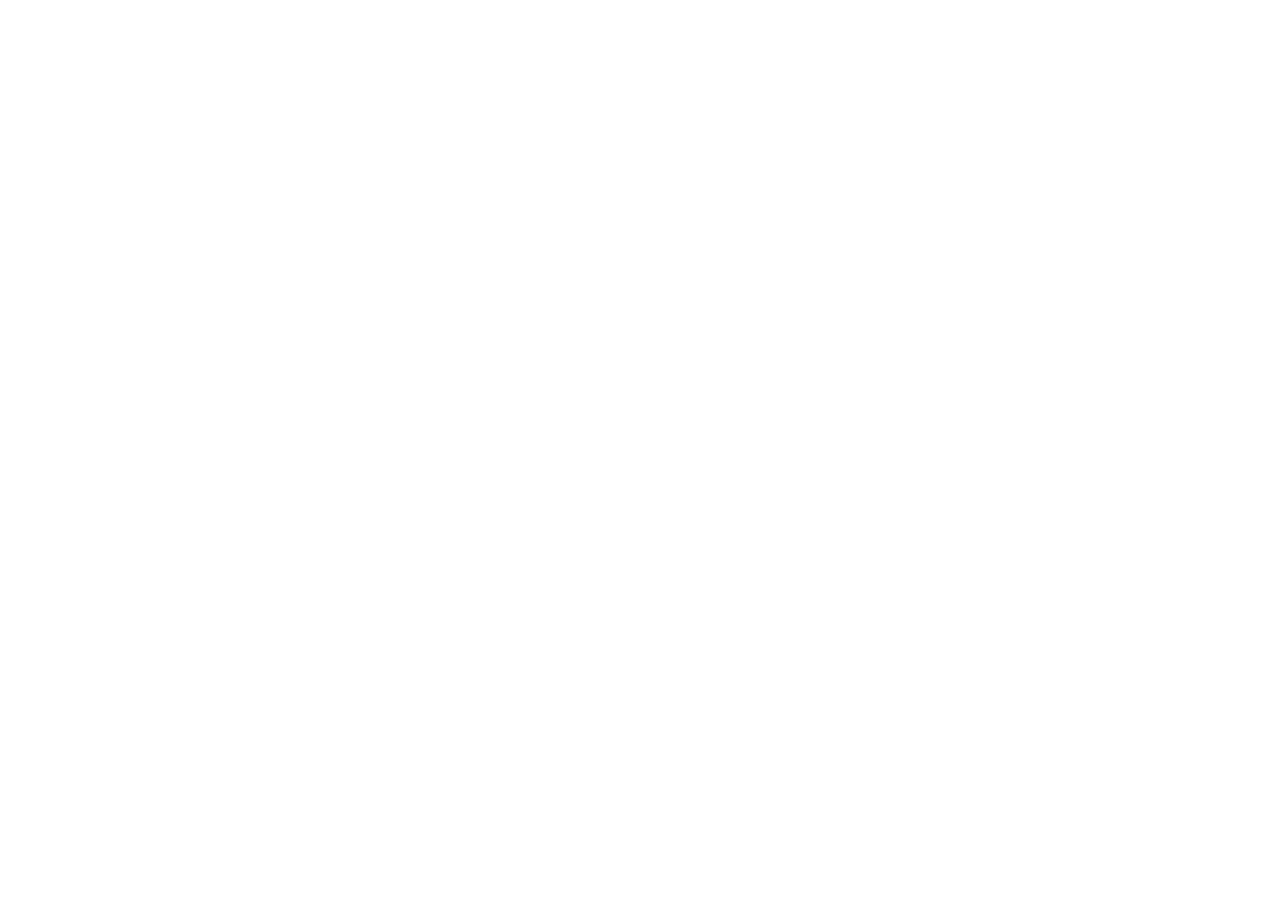
==== blog-post.html @ 4310848a "Done menu enhanced" ====
<!DOCTYPE html>
<html lang="en">
<head>
    <meta charset="UTF-8">
    <meta name="viewport" content="width=device-width, initial-scale=1.0">
    <link rel="stylesheet" href="./css/reset.css">
    <link rel="stylesheet" href="./css/styles.css">
    <title></title>
</head>
<body>
    
</body>
</html>
---- css/styles.css ----
body {
    margin: 0;
    font-family: system-ui, -apple-system, BlinkMacSystemFont, 'Segoe UI', Roboto, Oxygen, Ubuntu, Cantarell, 'Open Sans', 'Helvetica Neue', sans-serif;
    font-size: 100%;
    line-height: 1.6;
}

.index-page {
    background: rgb(154, 238, 255);
}

.index {
    background-color: bisque;
    max-width: 40%;
    padding: 30px;
    margin-right: auto;
    margin-left: auto;
}

.index h1 { 
    color: rgb(151, 109, 5);
    text-align: center;
    font-size: 3rem;
    font-weight: 800;
}

.index ul {
    font-size: 1.2rem;
    list-style: disc;
    padding-left: 30px;
}

.index ul li a{
    text-decoration: none;
    color: rgb(206, 153, 19);
    font-weight: 500;
}

.index ul li a:hover {
    color: rgb(151, 109, 5);
}

.index ul li a:active {
    color: red;
}

.menu-page {
    background-image: url(https://storage.needpix.com/rsynced_images/light-blue-background.jpg);
}

.menu {
    background: rgb(104, 203, 230);
    padding: 0 30px;
    text-align: center;
}

.menu ul li {
    display: inline-block;
}

.menu ul li:not(:last-child)::after{
    content: "";
    height:50px;
    border-right: 2px solid black;
    display: inline-block;
    vertical-align: middle;
}

.menu ul li a {
    text-decoration: none;
    color: black;
    font-size: 1.5rem;
    font-weight: 500;
    padding: 30px 10px;
    display: inline-block;
    vertical-align: middle;
}

.menu ul li a:hover {
    background-color: #fff;
}

.menu ul li a:active {
    color: red;
    background-color: #fff;
}

.menu ul li a::before {
    content: "\f0d7 ";
    font-family: "Font Awesome 7 Free";
    font-weight: 900;
    display: inline-block;
}
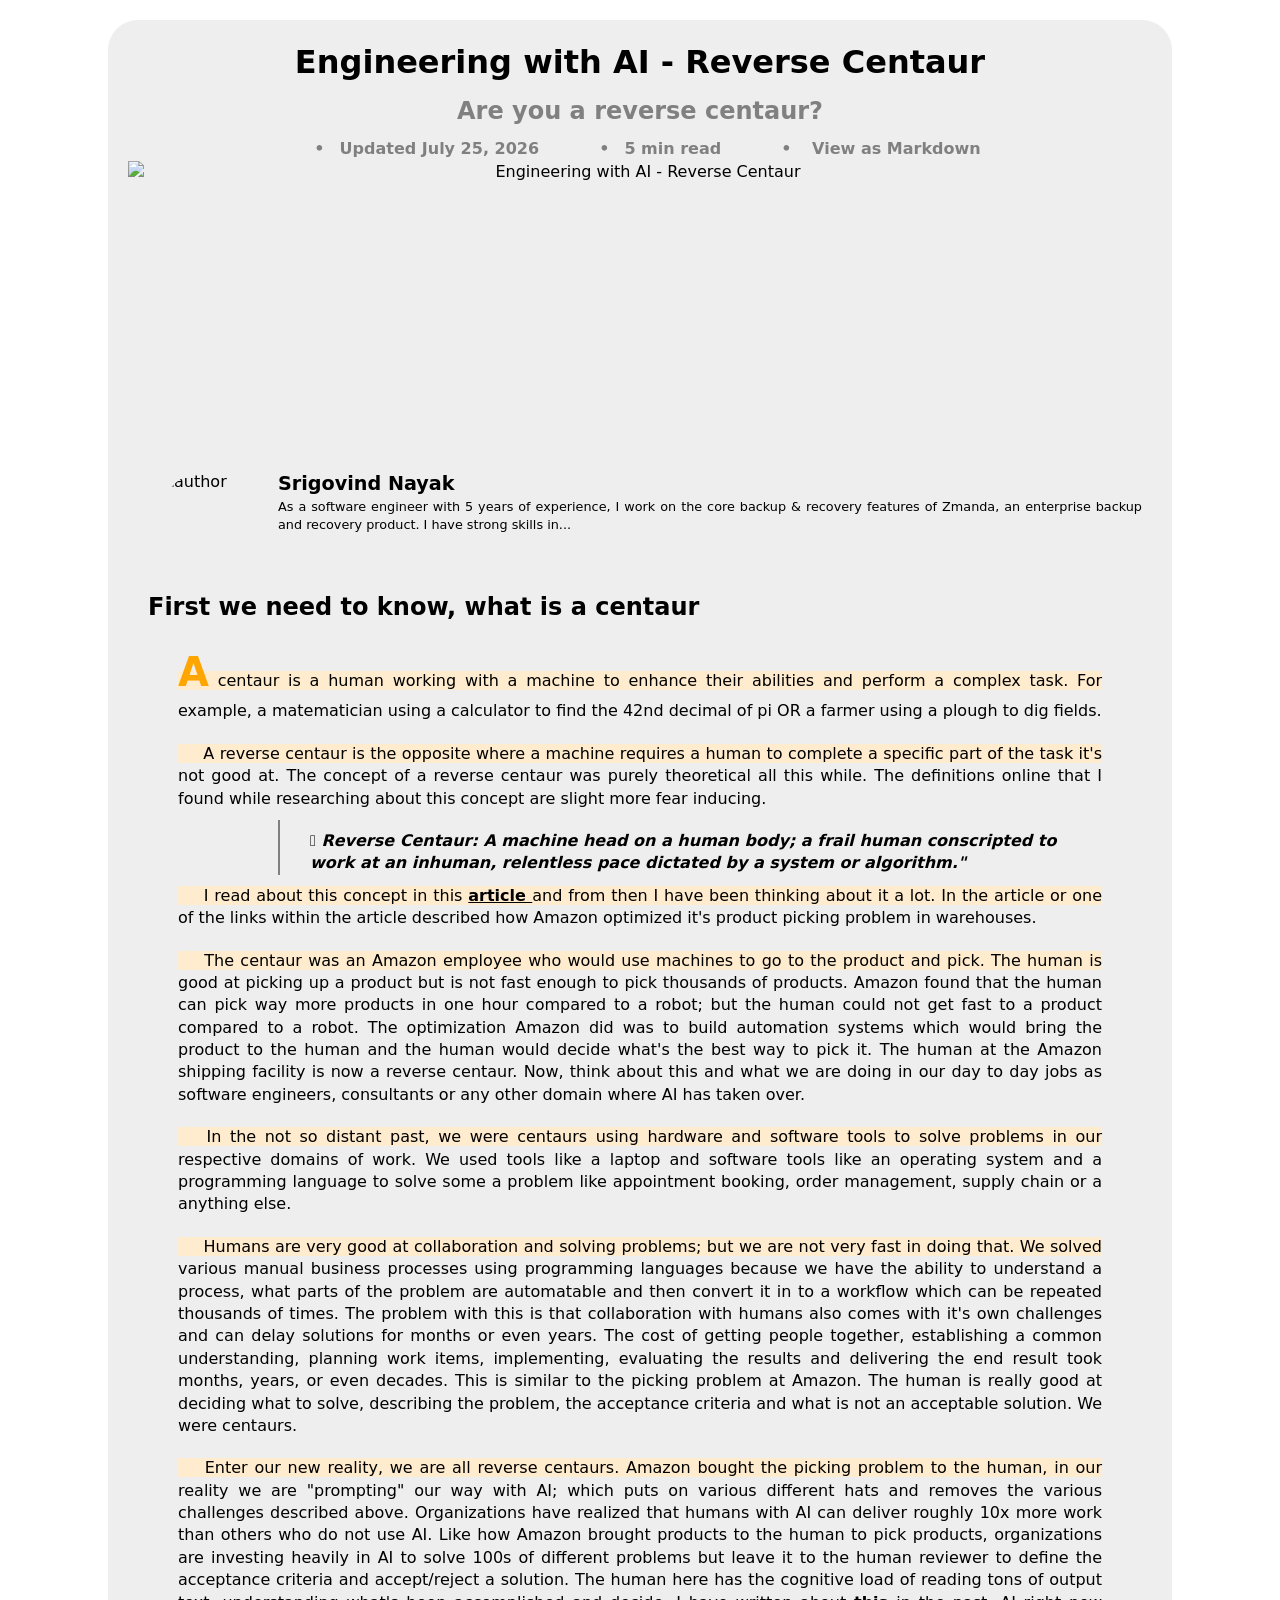
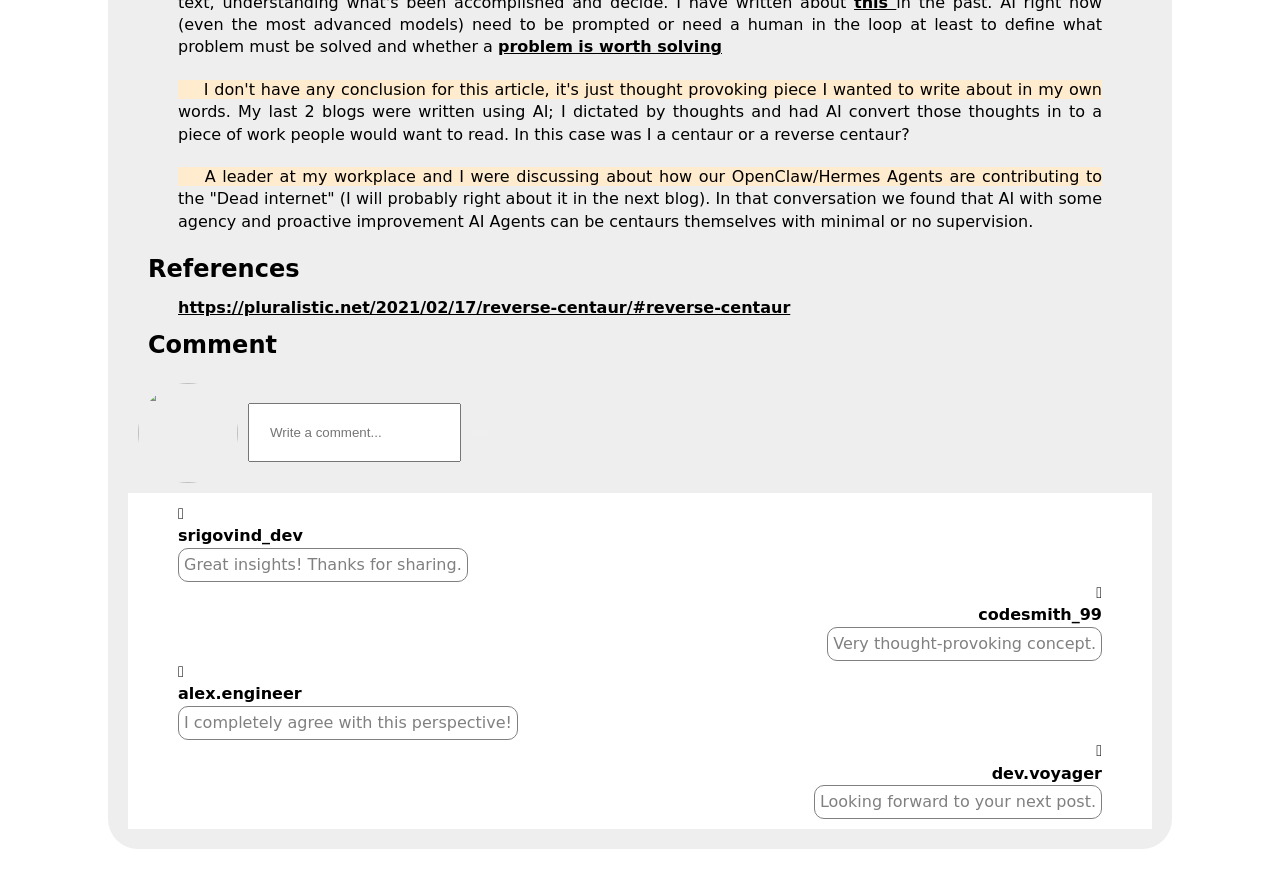
==== commit cdbfe0ee: "Done blog-post" ====
--- a/blog-post.html
+++ b/blog-post.html
@@ -1,13 +1,220 @@
-<!DOCTYPE html>
+<!doctype html>
 <html lang="en">
-<head>
-    <meta charset="UTF-8">
-    <meta name="viewport" content="width=device-width, initial-scale=1.0">
-    <link rel="stylesheet" href="./css/reset.css">
-    <link rel="stylesheet" href="./css/styles.css">
-    <title></title>
-</head>
-<body>
-    
-</body>
-</html>+    <head>
+        <meta charset="UTF-8" />
+        <meta name="viewport" content="width=device-width, initial-scale=1.0" />
+        <link rel="stylesheet" href="./css/reset.css" />
+        <link rel="stylesheet" href="./css/styles.css" />
+        <link
+            rel="stylesheet"
+            href="https://cdnjs.cloudflare.com/ajax/libs/font-awesome/7.3.0/css/all.min.css"
+            integrity="sha512-ApSLB1Pd3/bZN8fWB/RG9YhN/7bd9Hkf3AGaE2mPfebjrxagjuBtx2GcgdqIlJkUzwylBo61r9Xa9NmgBI0swA=="
+            crossorigin="anonymous"
+            referrerpolicy="no-referrer"
+        />
+        <title>BLOG</title>
+    </head>
+    <body class="blog-page">
+        <div class="blog">
+            <div class="heading">
+                <h1>Engineering with AI - Reverse Centaur</h1>
+                <h2>Are you a reverse centaur?</h2>
+                <p>Updated July 25, 2026</p>
+                <p>5 min read</p>
+                <p>
+                    <a
+                        target="_blank"
+                        href="https://blog.srigovindnayak.com/engineering-with-ai-reverse-centaur.md"
+                        >View as Markdown
+                    </a>
+                </p>
+                <img
+                    src="https://blog.srigovindnayak.com/_next/image?url=https%3A%2F%2Fcdn.hashnode.com%2Fuploads%2Fcovers%2F61826c2dfd5d634d016953c1%2F0993d8db-e888-4c26-821f-f14bc7c1bd31.png&w=3840&q=75"
+                    alt="Engineering with AI - Reverse Centaur"
+                />
+            </div>
+
+            <div class="content">
+                <div class="author">
+                    <img
+                        src="https://cdn.hashnode.com/res/hashnode/image/upload/v1699814860195/W0k7ZUknM.jpeg?auto=compress,format&format=webp"
+                        alt="author"
+                    />
+                    <h1>
+                        <a
+                            target="_blank"
+                            href="https://hashnode.com/@konidev20"
+                            >Srigovind Nayak</a
+                        >
+                    </h1>
+                    <p>
+                        As a software engineer with 5 years of experience, I
+                        work on the core backup & recovery features of Zmanda,
+                        an enterprise backup and recovery product. I have strong
+                        skills in...
+                    </p>
+                </div>
+                <div class="main">
+                    <h2>First we need to know, what is a centaur</h1>
+                    <p>
+                        A centaur is a human working with a machine to enhance
+                        their abilities and perform a complex task. For example,
+                        a matematician using a calculator to find the 42nd
+                        decimal of pi OR a farmer using a plough to dig fields.
+                    </p>
+                    <p>
+                        A reverse centaur is the opposite where a machine
+                        requires a human to complete a specific part of the task
+                        it's not good at. The concept of a reverse centaur was
+                        purely theoretical all this while. The definitions
+                        online that I found while researching about this concept
+                        are slight more fear inducing.
+                    </p>
+                    <blockquote>
+                        Reverse Centaur: A machine head on a human body; a frail
+                        human conscripted to work at an inhuman, relentless pace
+                        dictated by a system or algorithm."
+                    </blockquote>
+                    <p>
+                        I read about this concept in this
+                        <a
+                            target="_blank"
+                            href="https://pluralistic.net/2021/02/17/reverse-centaur/#reverse-centaur"
+                        >
+                            article
+                        </a>
+                        and from then I have been thinking about it a lot. In
+                        the article or one of the links within the article
+                        described how Amazon optimized it's product picking
+                        problem in warehouses.
+                    </p>
+                    <p>
+                        The centaur was an Amazon employee who would use
+                        machines to go to the product and pick. The human is
+                        good at picking up a product but is not fast enough to
+                        pick thousands of products. Amazon found that the human
+                        can pick way more products in one hour compared to a
+                        robot; but the human could not get fast to a product
+                        compared to a robot. The optimization Amazon did was to
+                        build automation systems which would bring the product
+                        to the human and the human would decide what's the best
+                        way to pick it. The human at the Amazon shipping
+                        facility is now a reverse centaur. Now, think about this
+                        and what we are doing in our day to day jobs as software
+                        engineers, consultants or any other domain where AI has
+                        taken over.
+                    </p>
+                    <p>
+                        In the not so distant past, we were centaurs using
+                        hardware and software tools to solve problems in our
+                        respective domains of work. We used tools like a laptop
+                        and software tools like an operating system and a
+                        programming language to solve some a problem like
+                        appointment booking, order management, supply chain or a
+                        anything else.
+                    </p>
+                    <p>
+                        Humans are very good at collaboration and solving
+                        problems; but we are not very fast in doing that. We
+                        solved various manual business processes using
+                        programming languages because we have the ability to
+                        understand a process, what parts of the problem are
+                        automatable and then convert it in to a workflow which
+                        can be repeated thousands of times. The problem with
+                        this is that collaboration with humans also comes with
+                        it's own challenges and can delay solutions for months
+                        or even years. The cost of getting people together,
+                        establishing a common understanding, planning work
+                        items, implementing, evaluating the results and
+                        delivering the end result took months, years, or even
+                        decades. This is similar to the picking problem at
+                        Amazon. The human is really good at deciding what to
+                        solve, describing the problem, the acceptance criteria
+                        and what is not an acceptable solution. We were
+                        centaurs.
+                    </p>
+                    <p>
+                        Enter our new reality, we are all reverse centaurs.
+                        Amazon bought the picking problem to the human, in our
+                        reality we are "prompting" our way with AI; which puts
+                        on various different hats and removes the various
+                        challenges described above. Organizations have realized
+                        that humans with AI can deliver roughly 10x more work
+                        than others who do not use AI. Like how Amazon brought
+                        products to the human to pick products, organizations
+                        are investing heavily in AI to solve 100s of different
+                        problems but leave it to the human reviewer to define
+                        the acceptance criteria and accept/reject a solution.
+                        The human here has the cognitive load of reading tons of
+                        output text, understanding what's been accomplished and
+                        decide. I have written about
+                        <a
+                            target="_blank"
+                            href="https://blog.srigovindnayak.com/engineering-with-ai-the-hidden-tax"
+                        >
+                            this
+                        </a>
+                        in the past. AI right now (even the most advanced
+                        models) need to be prompted or need a human in the loop
+                        at least to define what problem must be solved and
+                        whether a
+                        <a
+                            target="_blank"
+                            href="https://blog.srigovindnayak.com/engineering-with-ai-how-to-think"
+                        >
+                            problem is worth solving
+                        </a>
+                    </p>
+                    <p>
+                        I don't have any conclusion for this article, it's just
+                        thought provoking piece I wanted to write about in my
+                        own words. My last 2 blogs were written using AI; I
+                        dictated by thoughts and had AI convert those thoughts
+                        in to a piece of work people would want to read. In this
+                        case was I a centaur or a reverse centaur?
+                    </p>
+                    <p>
+                        A leader at my workplace and I were discussing about how
+                        our OpenClaw/Hermes Agents are contributing to the "Dead
+                        internet" (I will probably right about it in the next
+                        blog). In that conversation we found that AI with some
+                        agency and proactive improvement AI Agents can be
+                        centaurs themselves with minimal or no supervision.
+                    </p>
+
+                    <h2>References</h2>
+                    <a style="padding-inline: 50px; display: block;" href="https://pluralistic.net/2021/02/17/reverse-centaur/#reverse-centaur" target="_blank" rel="noopener noreferrer">https://pluralistic.net/2021/02/17/reverse-centaur/#reverse-centaur</a>
+                </div>
+                <div class="comment">
+                    <h2>Comment</h2>
+                    <div class="comment-group">
+                        <label class="comment-label" for="write-comment">
+                        <img  src="https://encrypted-tbn0.gstatic.com/images?q=tbn:ANd9GcRxUeQMEjIo2PlA-me33exSri1ASNCdPMIG2GwwgFPcKw&s=10" alt="">
+                        <input type="text" name="write-comment" class="comment-input" id="write-comment" placeholder="Write a comment...">
+                    </label>
+                    <button class="comment-label" type="submit"><i class="fa-solid fa-paper-plane"></i></button>
+                    </div>
+                    
+                    <div class="reader-comment">
+                        <ul>
+                            <li>srigovind_dev</li>
+                            <li>Great insights! Thanks for sharing.</li>
+                        </ul>
+                        <ul>
+                            <li>codesmith_99</li>
+                            <li>Very thought-provoking concept.</li>
+                        </ul>
+                        <ul>
+                            <li>alex.engineer</li>
+                            <li>I completely agree with this perspective!</li>
+                        </ul>
+                        <ul>
+                            <li>dev.voyager</li>
+                            <li>Looking forward to your next post.</li>
+                        </ul>
+                    </div>
+                </div>
+            </div>
+        </div>
+    </body>
+</html>
--- a/css/styles.css
+++ b/css/styles.css
@@ -5,6 +5,8 @@
     line-height: 1.6;
 }
 
+
+/* INDEX */
 .index-page {
     background: rgb(154, 238, 255);
 }
@@ -44,13 +46,14 @@
     color: red;
 }
 
+
+/* MENU */
 .menu-page {
     background-image: url(https://storage.needpix.com/rsynced_images/light-blue-background.jpg);
 }
 
 .menu {
     background: rgb(104, 203, 230);
-    padding: 0 30px;
     text-align: center;
 }
 
@@ -71,7 +74,7 @@
     color: black;
     font-size: 1.5rem;
     font-weight: 500;
-    padding: 30px 10px;
+    padding: 0px 10px;
     display: inline-block;
     vertical-align: middle;
 }
@@ -91,3 +94,484 @@
     font-weight: 900;
     display: inline-block;
 }
+
+
+/* FORM */
+.form-page {
+    background-image: url(https://img.magnific.com/free-vector/gradient-monochromatic-abstract-background_52683-74300.jpg?semt=ais_hybrid&w=740&q=80);
+    width: 100%;
+}
+
+.form-page h1 {
+    color: green;
+    font-size: 2.5rem;
+    font-weight: 700;
+    text-align: center;
+    padding-bottom: 30px;
+}
+
+
+.title {
+    background-color: white;
+    padding: 10px 30px;
+    margin-block: 50px;
+    margin-left: auto;
+    margin-right: auto;
+    max-width: 400px;
+    border-radius: 30px;
+}
+
+.form {
+    padding: 10px;
+    border-radius: 30px;
+}
+
+.form:focus-within {
+    background: rgb(239, 239, 239);
+}
+
+.form .form-group {
+    margin-bottom: 10px;
+    
+}
+
+.form label {
+    font-size: 1.2rem;
+}
+
+.form .form-label {
+    color: green;
+    font-weight: 500;
+    display: block;
+}
+
+.form .avatar-group {
+    text-align: center;
+}
+
+.form .avatar-img {
+    width: 150px;
+    height: 150px;
+    border-radius: 50%;
+    cursor: pointer;
+}
+
+.form .form-input {
+    width: 100%;
+    padding: 8px 15px;
+    border: 2px solid rgb(190, 190, 190);
+    border-radius: 10px;
+    box-sizing: border-box;
+}
+
+.form .form-input:focus {
+    outline: none; 
+    border: 2px solid green;
+}
+
+.form label:has( + input:required)::after  {
+    content: "(*)";
+    color: red;
+    font-size: 0.8rem;
+    vertical-align: super;
+}
+
+.form .form-input:invalid:not(:placeholder-shown) {
+    outline: none; 
+    border: 2px solid red;
+}
+
+.form .form-vertical label{
+    display: block;
+}
+
+.form .form-vertical input {
+    font-weight: 600;
+}
+
+.form .btn {
+    font-size: 1.5rem;
+    color: white;
+    background-color: green;
+    text-align: center;
+    min-width: 100px;
+    padding: 5px 20px;
+    border: none;
+    border-radius: 5px;
+}
+
+.form .btn:hover {
+    color: black;
+    background: white;
+    border: 2px solid green;
+}
+
+.form .btn:active {
+    color: red;
+    background: white;
+    border: 2px solid currentColor;
+}
+
+.form .form-footer {
+    margin-top: 20px;
+    text-align: center;
+}
+
+
+/* PRICING-TABLE */
+.pricing-page {
+    text-align: center;
+    color: white;
+    background-color: #010039; 
+    background-size:cover;
+}
+
+.pricing h1 {
+    color: #5600d4;
+    font-size: 3rem;
+    font-weight: 900;
+    text-align: center;
+}
+
+@supports (background-clip: text) or (-webkit-background-clip: text) {
+    .pricing h1 {
+        color: transparent;
+        background: linear-gradient(to right, #3300fc, #95008a, #eb0000);
+        background-clip: text;
+        -webkit-background-clip: text;
+    }
+}  
+
+.pricing .table {
+    display: inline-block;
+}
+
+.pricing .card {
+    background-color: #fff;
+    color: #010039;
+    display: inline-block;
+    width: 300px;
+    height: 100%;
+    border-radius: 30px;
+    margin-top: 50px;
+    margin-inline: 10px;
+    overflow: hidden;
+    vertical-align: middle;
+}
+
+.pricing .card:hover {
+    box-shadow: 0px 0px 50px white;
+    margin-top: 40px;
+    
+}
+
+.pricing .card:nth-child(2):hover {
+    box-shadow: 0px 10px 60px yellow;
+    margin-top: 10px;
+}
+
+.pricing .table  h2 {
+    color: #fff;
+    text-align: center;
+    padding-bottom: 50px;
+}
+
+.pricing h2 span {
+    display: block;
+    font-size: 2rem; 
+    font-weight: 800;
+}
+
+.pricing h3 {
+    text-align: center;
+    font-weight: 700;
+    font-size: 2rem;
+    margin-top: -45px;
+    border-top-left-radius: 50%;
+    border-top-right-radius: 50%;
+    background: white;
+
+}
+
+.pricing .basic h2 {
+    background: linear-gradient(#b0005f 30%, #fff);
+}
+
+.pricing .pro h2 {
+    background: linear-gradient(#94008b 30%, #fff);
+}
+
+.pricing .premium h2 {
+    background: linear-gradient(#6400c3 30%, #fff);
+}
+
+.pricing ul {
+    text-align: left;
+    padding-left: 30px ;
+}
+
+.pricing ul .included::before {
+    content: " \f058 ";
+    font-family: "Font Awesome 7 Free";
+    color: yellowgreen;
+    padding-inline: 5px;
+}
+
+.pricing ul .excluded::before {
+    content: " \f057 ";
+    font-family: "Font Awesome 7 Free";
+    color: red;
+    padding-inline: 5px;
+}
+
+.pricing a {
+    display: block;
+    color: #fff;
+    text-decoration: none;
+    font-weight: 600;
+    width: 100px;
+    padding: 5px 10px;
+    border-radius: 20px;
+    margin-inline: auto;
+    margin-block: 10px;
+}
+
+.pricing .basic a{
+    background: #b0005f;
+}
+
+.pricing .basic a:hover{
+    color: #b0005f;
+    background: #fff;
+    border: 2px solid currentColor;
+}
+
+.pricing .pro a{
+    background: #94008b;
+}
+
+.pricing .pro a:hover{
+    color: #94008b;
+    background: #fff;
+    border: 2px solid currentColor;
+
+}
+
+.pricing .premium a{
+    background: #6400c3;
+}
+
+.pricing .premium a:hover{
+    color: #6400c3;
+    background: #fff;
+    border: 2px solid currentColor;
+}
+
+
+/* BLOG */
+.blog {
+    background-color: rgb(238, 238, 238);
+    width: 80%;
+    height: auto;
+    padding: 20px;
+    border-radius: 30px;
+    margin-inline: auto;
+    margin-block: 20px;
+}
+
+.blog:not(h1) {
+    line-height: 1.4;
+}
+
+.blog .heading {
+    text-align: center;
+}
+
+.blog .heading h1 {
+    font-size: 2rem;
+    font-weight: 800;
+}
+
+.blog .heading h2 {
+    color:gray;
+    font-size: 1.5rem;
+    font-weight: 600;
+}
+
+.blog .heading p {
+    display: inline-block ;
+    color: gray;
+    font-weight: 600;
+    padding-inline: 20px;
+}   
+
+.blog .heading p:not(:last-child)::before {
+    content: "•";
+    padding-inline: 15px;
+}
+
+.blog .heading p a {
+    text-decoration: none;
+    color: currentColor;
+}
+
+.blog .heading p a:hover {
+    color: black;
+}
+
+.blog .heading img {
+    display: block;
+    height: 300px;
+    width: 100%;
+}
+
+.blog .author {
+    display: inline-block;
+    padding: 10px
+}
+
+.blog .author img {
+    height: 100px;
+    width: 100px;
+    padding: 0px  20px;
+    border-radius: 50%;
+    float: left;
+}
+
+.blog .author a {
+    font-size: 1.2rem;
+    text-decoration: none;
+    font-weight: 700;
+    color: black;
+    
+}
+
+.blog .author p {
+    font-size: 0.8rem;
+    text-align: justify;
+}
+
+.blog  h2 {
+    font-size: 1.5rem;
+    font-weight: 700; 
+    padding: 10px 20px;   
+}
+
+.blog .main p {
+    text-align: justify;
+    padding: 10px 50px;
+}
+
+.blog .main p:first-of-type::first-letter {
+    color: orange;
+    font-weight: 800;
+    font-size: 2.5rem;
+}
+
+.blog p::selection {
+    background: grey;
+    color: #fff;
+
+}
+
+.blog .main p::first-line {
+    background-color: blanchedalmond;
+}
+
+.blog .main p:not(:first-of-type)::before {
+    content: " ";
+    display: inline-block;
+    width: 20px;
+}
+
+.blog .main blockquote {
+    font-weight: 600;
+    font-style: italic;
+    padding: 10px 50px 0 30px;
+    border-left: 2px solid grey;
+    margin-left: 150px;
+}
+
+.blog .main blockquote::before {
+    content: "\f10d";
+    font-family: "Font Awesome 7 Free";
+    display: inline-block;
+}
+
+.blog .content a {
+    font-weight: 600;
+    color: black;
+    
+}
+
+.blog .comment-group {
+    display: flex ;
+}                                                                                   
+
+.blog .comment-label {
+    display: inline-flex ;
+}
+
+.blog .comment-label img {
+    height: 100px;
+    width: 100px;
+    padding: 10px;
+    border-radius: 50%;
+
+}
+
+.blog input{ 
+    padding: 20px;
+    margin-block: auto;
+    margin-right: 10px;
+    box-sizing: border-box ;
+}
+
+.blog button {
+    border-color: transparent;
+    cursor: pointer;
+    margin-block: auto; 
+    color: gray;
+}
+
+
+.blog .reader-comment {
+    background-color: #fff;
+    padding-block: 10px;
+}
+
+.blog .reader-comment ul::before {
+    content: "\f007";
+    font-family: "Font Awesome 7 Free";
+}
+
+.blog .reader-comment ul:nth-of-type(odd) {
+    text-align: left;
+    margin-left: 50px;
+}
+
+.blog .reader-comment ul:nth-of-type(even) {
+    text-align: right;
+    margin-right: 50px;
+}
+
+.blog .reader-comment ul li:first-child{
+    font-weight: 700;
+}
+
+
+.blog .reader-comment ul li:last-child{
+    background: #fff;
+    color: gray;
+    display: inline-block;
+    padding: 5px;
+    border: 1px solid currentColor;
+    border-radius: 10px;
+    box-sizing: content-box;
+}
+
+.blog .reader-comment ul li:last-child:hover {
+    color: black;
+    border: 1px solid currentColor;
+    font-size: 1.1rem;
+}
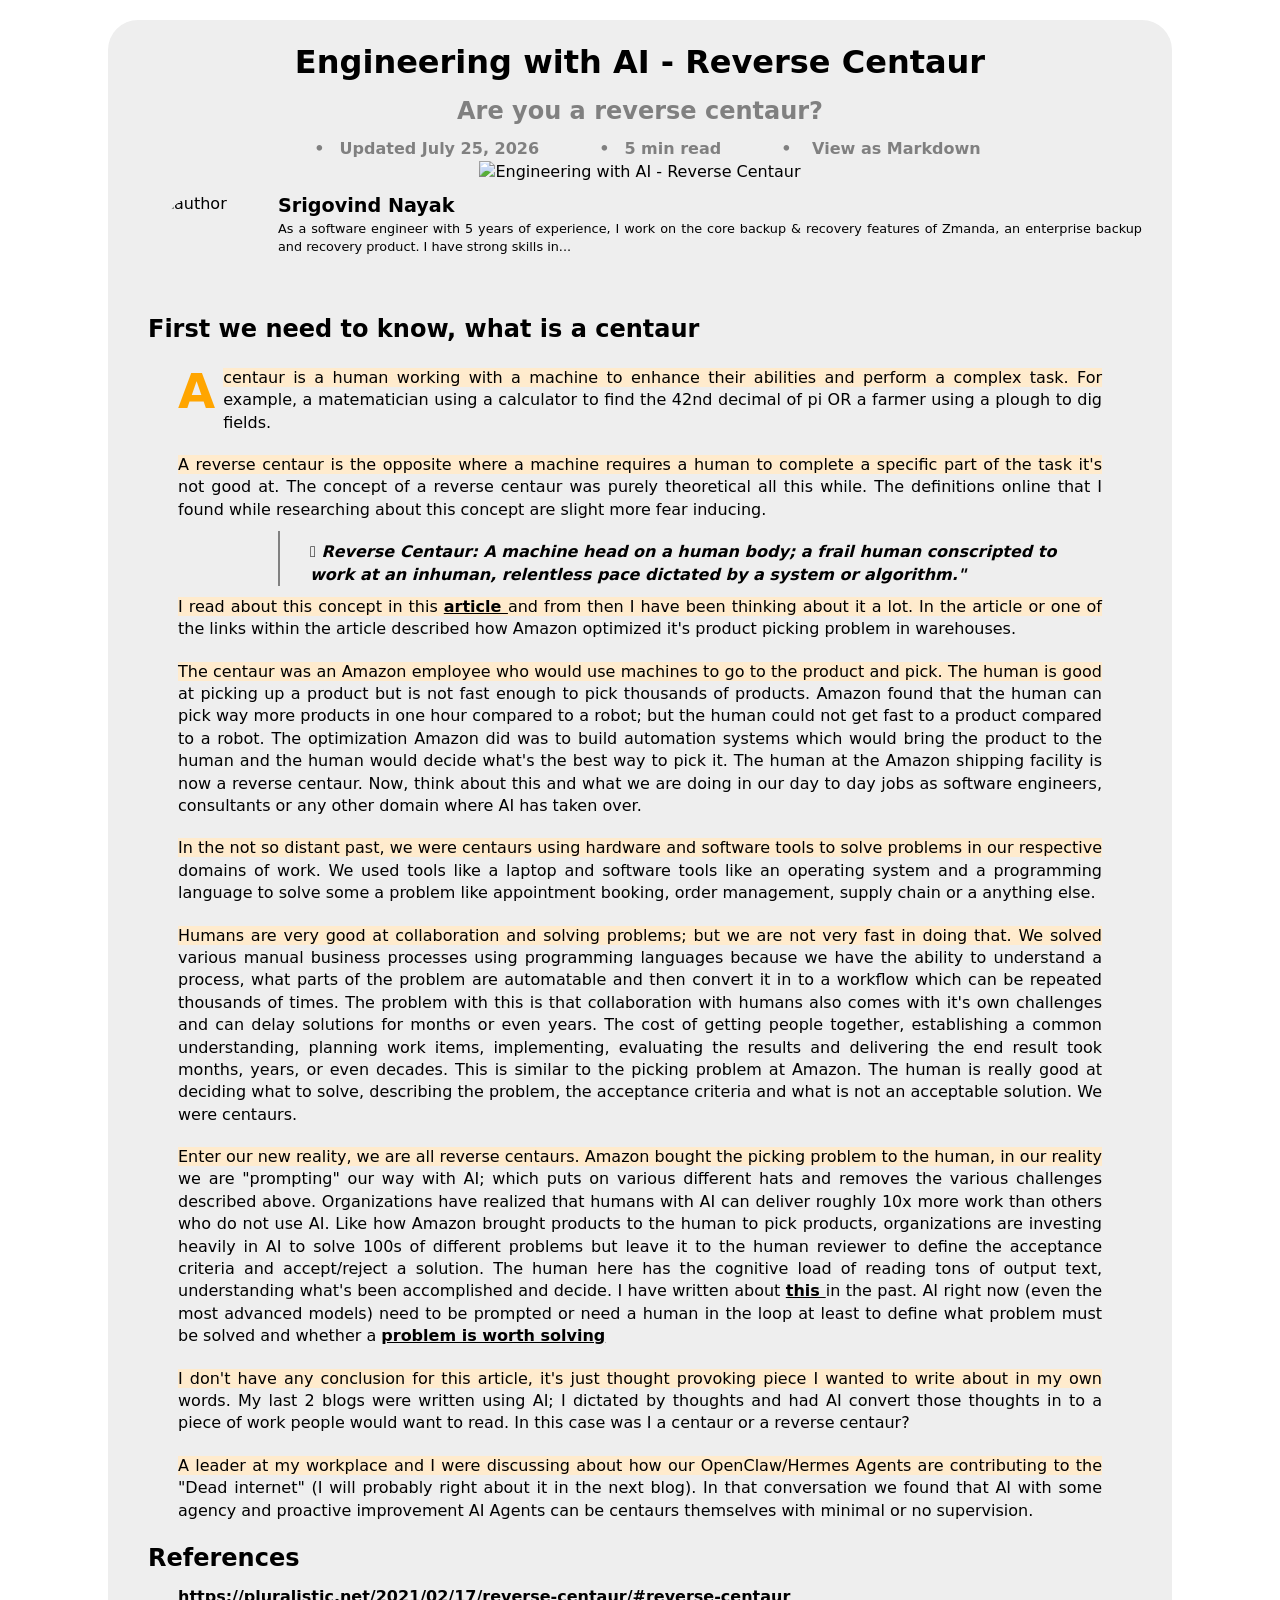
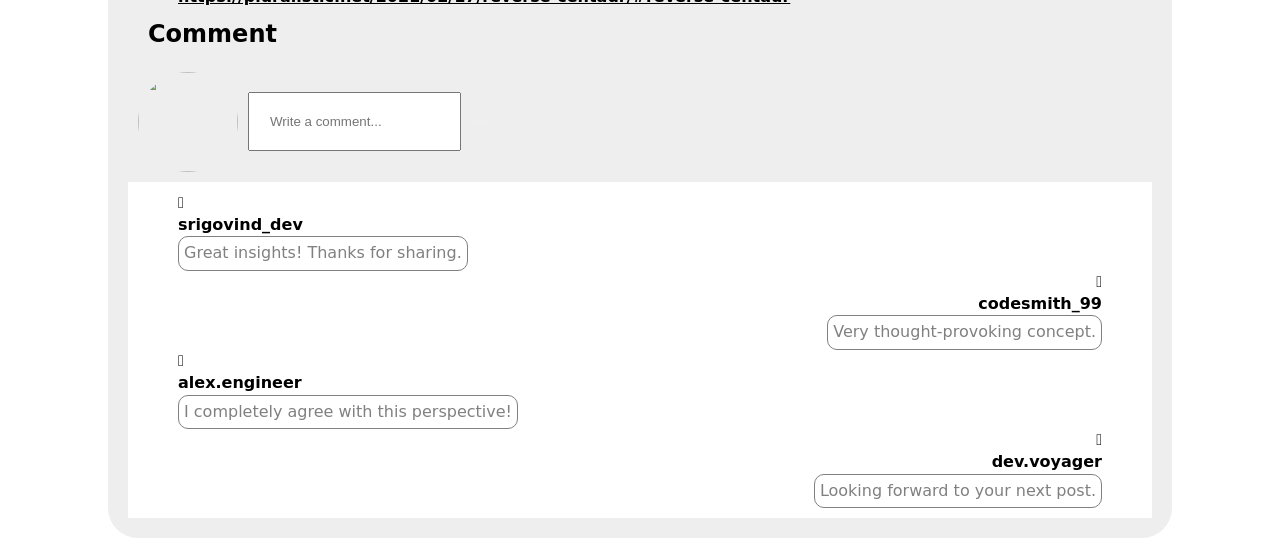
==== commit e6a5f69d: "fixed" ====
--- a/blog-post.html
+++ b/blog-post.html
@@ -55,7 +55,7 @@
                     </p>
                 </div>
                 <div class="main">
-                    <h2>First we need to know, what is a centaur</h1>
+                    <h2>First we need to know, what is a centaur</h2>
                     <p>
                         A centaur is a human working with a machine to enhance
                         their abilities and perform a complex task. For example,
--- a/css/styles.css
+++ b/css/styles.css
@@ -61,26 +61,31 @@
     display: inline-block;
 }
 
-.menu ul li:not(:last-child)::after{
-    content: "";
-    height:50px;
-    border-right: 2px solid black;
-    display: inline-block;
-    vertical-align: middle;
-}
-
 .menu ul li a {
     text-decoration: none;
     color: black;
     font-size: 1.5rem;
     font-weight: 500;
-    padding: 0px 10px;
+    padding: 12px 10px;
     display: inline-block;
     vertical-align: middle;
+}
+
+.menu ul li::after{
+    content: "";
+    height:50px;
+    border-right: 2px solid black;
+    display: inline-block;
+    vertical-align: middle;
+}
+
+.menu ul li:last-child::after {
+    display: none;
 }
 
 .menu ul li a:hover {
     background-color: #fff;
+    color: #333;
 }
 
 .menu ul li a:active {
@@ -90,7 +95,7 @@
 
 .menu ul li a::before {
     content: "\f0d7 ";
-    font-family: "Font Awesome 7 Free";
+    font-family: "Font Awesome 6 Free";
     font-weight: 900;
     display: inline-block;
 }
@@ -111,7 +116,7 @@
 }
 
 
-.title {
+.form-wrapper {
     background-color: white;
     padding: 10px 30px;
     margin-block: 50px;
@@ -121,13 +126,13 @@
     border-radius: 30px;
 }
 
+.form-wrapper:has(.form:focus-within) {
+    background: rgb(239, 239, 239);
+}
+
 .form {
     padding: 10px;
     border-radius: 30px;
-}
-
-.form:focus-within {
-    background: rgb(239, 239, 239);
 }
 
 .form .form-group {
@@ -251,7 +256,8 @@
     color: #010039;
     display: inline-block;
     width: 300px;
-    height: 100%;
+    min-height: 300px;
+    padding: 20px;
     border-radius: 30px;
     margin-top: 50px;
     margin-inline: 10px;
@@ -263,6 +269,11 @@
     box-shadow: 0px 0px 50px white;
     margin-top: 40px;
     
+}
+
+.pricing .card:nth-child(2) {
+    border: 3px solid #94008b;
+    transform: scale(1.05);
 }
 
 .pricing .card:nth-child(2):hover {
@@ -312,14 +323,14 @@
 
 .pricing ul .included::before {
     content: " \f058 ";
-    font-family: "Font Awesome 7 Free";
+    font-family: "Font Awesome 6 Free";
     color: yellowgreen;
     padding-inline: 5px;
 }
 
 .pricing ul .excluded::before {
     content: " \f057 ";
-    font-family: "Font Awesome 7 Free";
+    font-family: "Font Awesome 6 Free";
     color: red;
     padding-inline: 5px;
 }
@@ -420,7 +431,7 @@
 }
 
 .blog .heading img {
-    display: block;
+    object-fit: cover;
     height: 300px;
     width: 100%;
 }
@@ -463,9 +474,12 @@
 }
 
 .blog .main p:first-of-type::first-letter {
+    font-size: 3rem;
     color: orange;
     font-weight: 800;
-    font-size: 2.5rem;
+    float: left;
+    line-height: 1;
+    margin-right: 8px;
 }
 
 .blog p::selection {
@@ -476,12 +490,6 @@
 
 .blog .main p::first-line {
     background-color: blanchedalmond;
-}
-
-.blog .main p:not(:first-of-type)::before {
-    content: " ";
-    display: inline-block;
-    width: 20px;
 }
 
 .blog .main blockquote {
@@ -574,4 +582,10 @@
     color: black;
     border: 1px solid currentColor;
     font-size: 1.1rem;
-}+}
+
+.blog .reader-comment ul:hover {
+    background-color: #f0f0f0;
+    border-radius: 8px;
+    transition: background-color 0.3s;
+}
